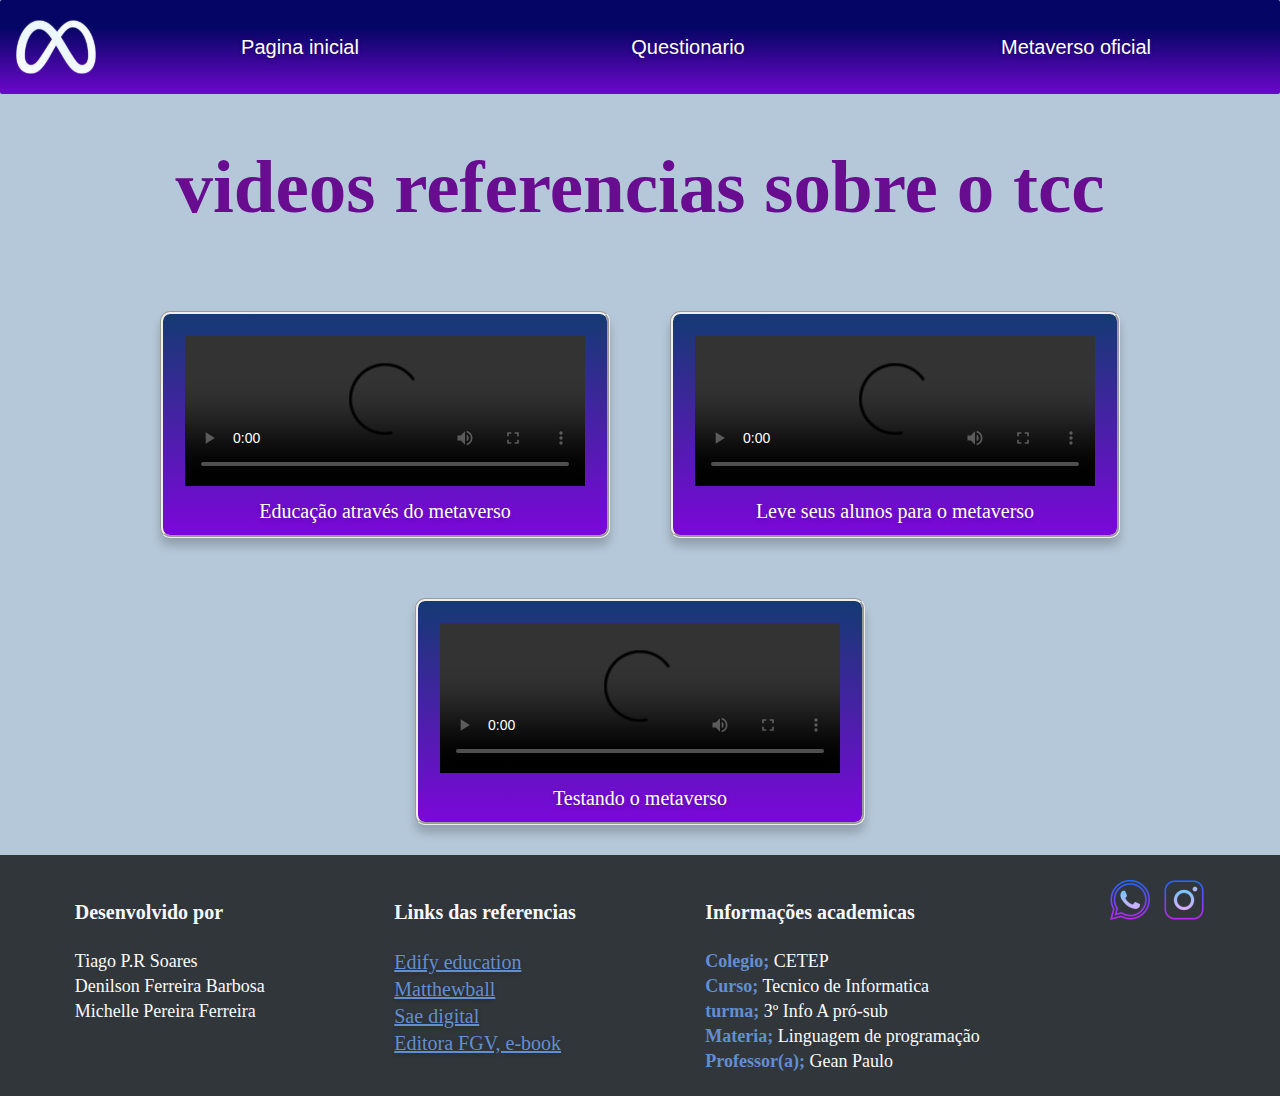
==== audio-visual.html @ f2696cb2 "Update audio-visual.html" ====
<!DOCTYPE html>
<html lang="pt-br">

<head>
    <meta charset="UTF-8">
    <meta name="viewport" content="width=device-width, initial-scale=1.0">
    <title>audio-visual</title>
    <link rel="stylesheet" href="style.css">
    <link rel="shortcut icon" href="img/image-removebg-preview (3) 1.svg" type="image/x-icon">
</head>

<style>
    body{
        background-color: rgb(181, 200, 217);
    }
</style>

<body >
    <header>
        <img class="logo" src="img/image-removebg-preview (3) 1.svg" alt="Meta">
        <nav class="top">

            <button><a href="index.html">Pagina inicial</a></button>

            <button><a href="TCCmetaverso/Questionário_TCC_METAVERSO (respostas).xlsx">Questionario</a></button>

            <button><a href="https://about.meta.com/br/metaverse/">Metaverso oficial</a></button>
            
        </nav>
    </header>
    
    <h1 class="video-h1">videos referencias sobre o tcc</h1>
    <section class="videos">
        
        <div class="box-videos">
            <video controls src="videos/Educação através do Metaverso.mp4"></video>
            <br>
            <a class="link-yt" href="https://youtu.be/pbp-g9bPGcU?si=i5xBfxd6cBNL3swI">Educação através do metaverso</a>
           
        </div>
         <div class="box-videos">
            <video source controls src="videos/Educação-no-Metaverso-como-sua-escola-va_2.mp4"></video><br>

            <a class="link-yt" href="https://youtu.be/2I0vy05d5mg?si=NMJ3Z45GX0q2kY8o">Leve seus alunos para o
                metaverso</a>
        </div>
       <!--<div class="box-videos">
            <video controls src="/videos/Leve-seus-alunos-para-o-Metaverso-Como-e_1 (1).mp4"></video>
            <br>
            <a class="link-yt" href="https://youtu.be/7pcWdQiZyxg?si=bS5fr811fOK5soPh">Educação no metaverso</a>
        </div>-->
        <div class="box-videos">
            <video controls src="videos/testando.mp4"></video>
            <br>
            <a class="link-yt" href="">Testando o metaverso</a>
        </div>

    </section>

    <footer>
        <nav class="navfooter">
            <div class="list-footer">
                <ul></ul>
                <li>
                    <h4>Desenvolvido por</h4>
                </li>
                <li>Tiago P.R Soares</li>
                <li>Denilson Ferreira Barbosa</li>
                <li>Michelle Pereira Ferreira</li>
            </ul>
        </div>
        <div class="list-footer">
            <li>
                <h4>Links das referencias</h4>
            </li>
            <li>
                <a href="https://edifyeducation.com.br/blog/o-que-e-o-metaverso-e-o-que-voce-precisa-saber-sobre-ele/">Edify
                    education</a>
            </li>
            <li>
                <a href="https://www.matthewball.vc/all/forwardtothemetaverseprimer">Matthewball</a>
            </li>
            <li>
                <a href="https://sae.digital/metaverso-na-educacao/">Sae digital</a>
            </li>
            <li>
                <a href="https://editora.fgv.br/produto/experiencias-na-educacao-mediada-por-tecnologias-3667">Editora FGV, e-book</a>
            </li>
        </div>
        <div class="list-footer">
            <div class="list-academica">
                <li>
                    <h4>Informações academicas</h4>
                </li>
                <li><strong>Colegio;</strong> CETEP</li>
                <li><Strong>Curso;</Strong> Tecnico de Informatica</li>
                <li><strong>turma;</strong> 3º Info A pró-sub</li>
                <li><strong>Materia;</strong> Linguagem de programação</li>
                <li><strong>Professor(a);</strong> Gean Paulo</li>
            </div>
        </div>

        <div class="social">
            <a href="https://wa.me/qr/XDJVKPZ3ZAJNK1"><img src="img/WhatsApp.svg" alt="contato"></a>
            <a href="https://www.instagram.com/portaldosertaocetep?utm_source=ig_web_button_share_sheet&igsh=ZDNlZDc0MzIxNw=="><img src="img/Instagram.svg" alt="CETEP"></a>
        </div>
    </footer>



</body>
<script>
    document.addEventListener("DOMContentLoaded", function() {
        const boxes = document.querySelectorAll('.box-videos');
        
        boxes.forEach(box => {
            box.classList.add('border-light');
        });
    });
    </script>
</html>
---- style.css ----
body {
    background-color: rgb(234, 239, 244);
    width: 100dvw;
    height: 100dvh;
    display: flex;
    flex-direction: column;
    justify-content: space-between;
    align-items: center;
    margin: 0;
}

header {
    background: linear-gradient(180deg, rgb(5, 5, 101) 30%, rgba(124, 7, 218, 1) 110%, rgba(133, 3, 226, 1) 100%);
    width: 100%;
    height: 150px;
    border-radius: 2px;
    display: flex;
    text-align: center;
    justify-content: center;
    align-items: center;
    padding: 20px 0px;
}

a,
button,
.logo {
    background-color: transparent;
    width: 250px;
    color: rgb(255, 255, 255);
    border: none;
    text-align: center;
    font-size: 20px;
    text-decoration: none;
    text-shadow: 0 2px 5px rgba(0, 0, 0, 0.2);
}

a:hover {
    text-decoration: 4px underline;
    text-underline-offset: 10px;
    /*serve para afasta linha do texto*/
    transition: 6ms all;
}

nav {
    display: flex;
    width: 100vw;
    margin: 10px;
    justify-content: space-around;
    flex-direction: row;
    flex-wrap: wrap;
}

.logo {
    width: 80px;
    border: transparent;
    margin-left: 1rem;
}

main {
    display: flex;
    flex-direction: column;
    width: 100dvw;
    flex: 1;
    justify-content: center;
    align-items: center;
    margin: 0px;
    flex-wrap: wrap;
}

.box-3,
.box-1 {
    background-color: rgb(11, 5, 95);
    display: flex;
    flex-direction: row;
    justify-content: space-between;
    align-items: start;
    width: 100dvw;
    height: 100dvh;
    margin: 1px 0;
}

.box-2,
.box-4 {
    background-color: #481a6e;
    display: flex;
    flex-direction: row-reverse;
    width: 100dvw;
    height: 100dvh;
    margin: 1px 0;

}

.img-box {
    height: 100%;
    margin: 0px;
}

article {
    display: flex;
    flex-direction: column;
}

.h1-p {
    margin-top: 90px;
}

p {
    width: 75%;
    margin: 40px 80px;
    font-size: 27px;
    font-family: Arial, Helvetica, sans-serif;
    color: #f9fafc;
    text-align: justify;
    flex-wrap: wrap;
    word-spacing: -1px;

}





.videos {
    width: 100%;
    display: flex;
    justify-content: center;
    flex-direction: row;
    align-items: center;
    flex-wrap: wrap;
    text-align: center;
}

.box-videos {
    padding: 12px;
    margin: 30px;
    background: linear-gradient(180deg, rgba(20, 58, 115, 1) 0%, rgba(124, 7, 218, 1) 100%, rgba(133, 3, 226, 1) 100%);
    box-shadow: 0 8px 10px rgba(0, 0, 0, 0.2);
    border-radius: 10px;
    border-style: groove;
    color: aliceblue;
    align-items: center;
    justify-content: center;
}

video {
    width: 400px;
    margin: 10px;
}

#p-br,
#p-end {
    margin-left: 10rem;
    word-spacing: -1px;

}

h1 {
    font-weight: bolder;
    font-size: 75px !important;
}

.title-box {
    color: #e15cf8;
}

.video-h1 {
    color: rgb(104, 13, 143);
}

.title-box-reverse,
.title-box {
    font-size: 75px;
    margin: 10px 80px;
}

.title-box-reverse {
    margin-left: 13rem;
    color: rgb(76, 229, 232);
}

.img-box-triple {
    width: 300px;
    height: 200px;
}

.box-triple {
    background-color: rgb(11, 5, 95);
    text-align: center;
    justify-content: center;
    width: 100%;
    height: 100vh;
    display: flex;
    flex-direction: column;
    margin: 1px 0;
}

.box-legend {
    width: 100%;
    display: flex;
    flex-direction: row;
    justify-content: space-evenly;
    flex-wrap: wrap;
    height: 100vh;
    align-items: center;

}

.box-text {
    width: 310px;
    height: 400px;
    padding: 2px 0px;
    display: flex;
    flex-direction: column;
    justify-content: space-between;
    margin: 0px 0px;
    align-items: center;



}

legend {
    font-size: 20px;
    color: #f9fafc;
    text-align: center;
    width: 310px;
    height: 400px;

}

.title-box-triple {
    color: #e15cf8;
    margin-top: 40px;
    font-size: 35px;
}

h3 {
    color: #e15cf8;
    font-size: 2rem;
}

footer {
    background-color: rgba(0, 0, 0, 0.729);
    width: 100%;
    padding: 10px 0;
    display: flex;
    flex-direction: row;
    justify-content: center;
    align-items: center;
    flex-wrap: wrap;
    margin: 0;
    position: relative;
}

li {
    list-style: none;
    color: #f9fafc;
    margin: 4px;
    font-size: 18px;
}

h4 {
    color: ghostwhite;
    font-size: 20px;
}

.list-footer a {
    text-decoration: underline;
    color: #638ecf;
}

.list-academica strong {
    color: #638ecf;
}

.L a:hover {
    text-decoration: none;
    color: #470d76;
}

.social img {
    width: 50px;
    height: 50px;
    border: none;
}

.social>img:hover {
    cursor: pointer;
}

@keyframes borderLight {
    0% {
        box-shadow: 0 0 5px rgba(221, 66, 174, 0.834), 0 0 10px rgba(236, 8, 190, 0.714);
    }

    25% {
        box-shadow: 0 0 5px rgba(0, 255, 0, 0.5), 0 0 10px rgba(0, 255, 0, 0.5);
    }

    50% {
        box-shadow: 0 0 5px rgba(0, 0, 255, 0.5), 0 0 10px rgb(76, 229, 232);
    }

    75% {
        box-shadow: 0 0 5px whitesmoke, 0 0 10px rgba(255, 255, 0, 0.5);
    }

    100% {
        box-shadow: 0 0 5px rgba(236, 24, 24, 0.863), 0 0 10px rgba(255, 0, 0, 0.5);
    }
}

.border-light {
    animation: borderLight 5s infinite;
}

@media (max-width: 736px) {

    header {
        height: 100px;
        margin: 0px;
    }

    nav {
        flex-direction: column;
        align-items: center;
        gap: 1rem;
    }


    .box-1,
    .box-2,
    .box-3,
    .box-4 {
        flex-direction: column;
        justify-content: center;
        align-items: center;
        height: auto;
        margin: 1px 0;
    }

   
    .box-2,
    .box-4 {
        display: flex;
        justify-content: center;
        margin: 0px;
        align-items: center !important;


    }

  
    .img-box,
    .box-text {
        width: 90%;
        height: auto;
        display: flex;
        justify-content: center;
        align-items: center;
    }

    .img-box {
        width: 350px;
        margin: 0;
    }

    #p-end,
    p {
        width:95%;
        font-size: 1.1rem;
        text-align: justify;
        margin: 10px 0px;
        word-spacing: -1px;
        letter-spacing: initial;
        padding: 4rem 5px;

    }

    article {
        display: flex;
        width: 100%;
        flex-direction: column;
        margin: 0px !important;
        justify-content: space-between;
        align-items: center;
    }

    .title-box-reverse {
        text-align: center;
        margin: auto;
        font-size: 25px;
        margin: 1rem 0;

    }

    h1 {
        font-size: 30px !important;
        text-align: center;
        margin-top: 2rem !important;
    }

     .box-text{
        width:100%;
        margin-top:2px;
        height:450px;
        margin-bottom:5rem;
    }

    .box-triple{
        height:2000px;
        display: flex;
        align-items: center;
       
        gap:-50px;
    }
    
    
    .box-legend {
    
        height:500vh;
       gap:0px;}
      
    }
 
    .title-box-triple {
        margin-bottom: 1rem;
    }
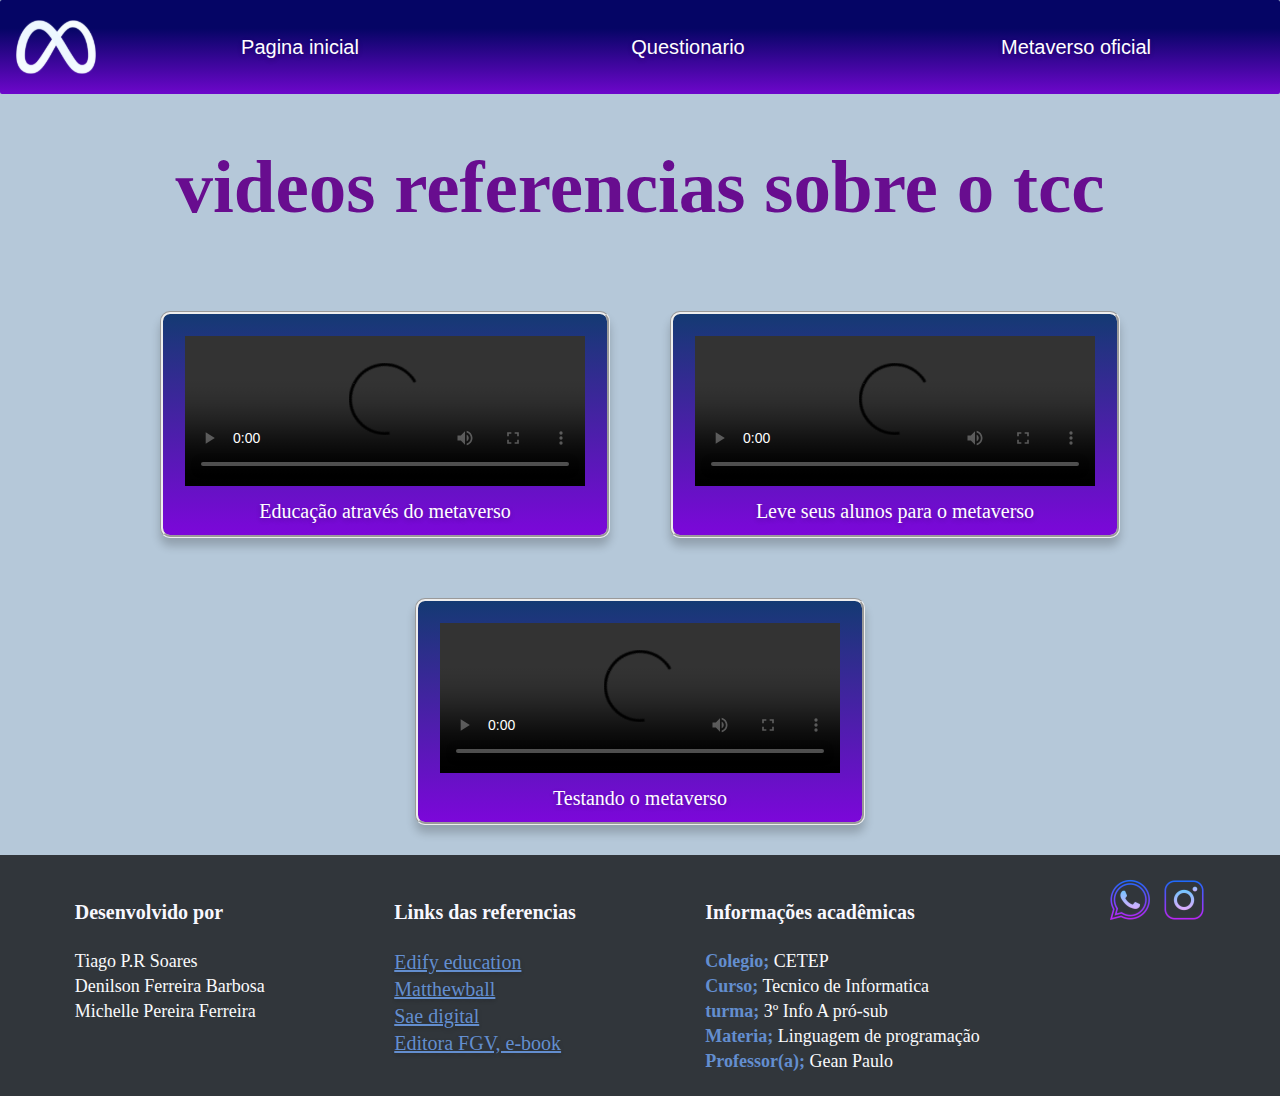
==== commit f939329f: "Update audio-visual.html" ====
--- a/audio-visual.html
+++ b/audio-visual.html
@@ -90,7 +90,7 @@
         <div class="list-footer">
             <div class="list-academica">
                 <li>
-                    <h4>Informações academicas</h4>
+                    <h4>Informações acadêmicas</h4>
                 </li>
                 <li><strong>Colegio;</strong> CETEP</li>
                 <li><Strong>Curso;</Strong> Tecnico de Informatica</li>
--- a/style.css
+++ b/style.css
@@ -113,13 +113,7 @@
     text-align: justify;
     flex-wrap: wrap;
     word-spacing: -1px;
-
-}
-
-
-
-
-
+}
 .videos {
     width: 100%;
     display: flex;
@@ -191,7 +185,8 @@
     height: 100vh;
     display: flex;
     flex-direction: column;
-    margin: 1px 0;
+    padding-bottom:2rem;
+   
 }
 
 .box-legend {
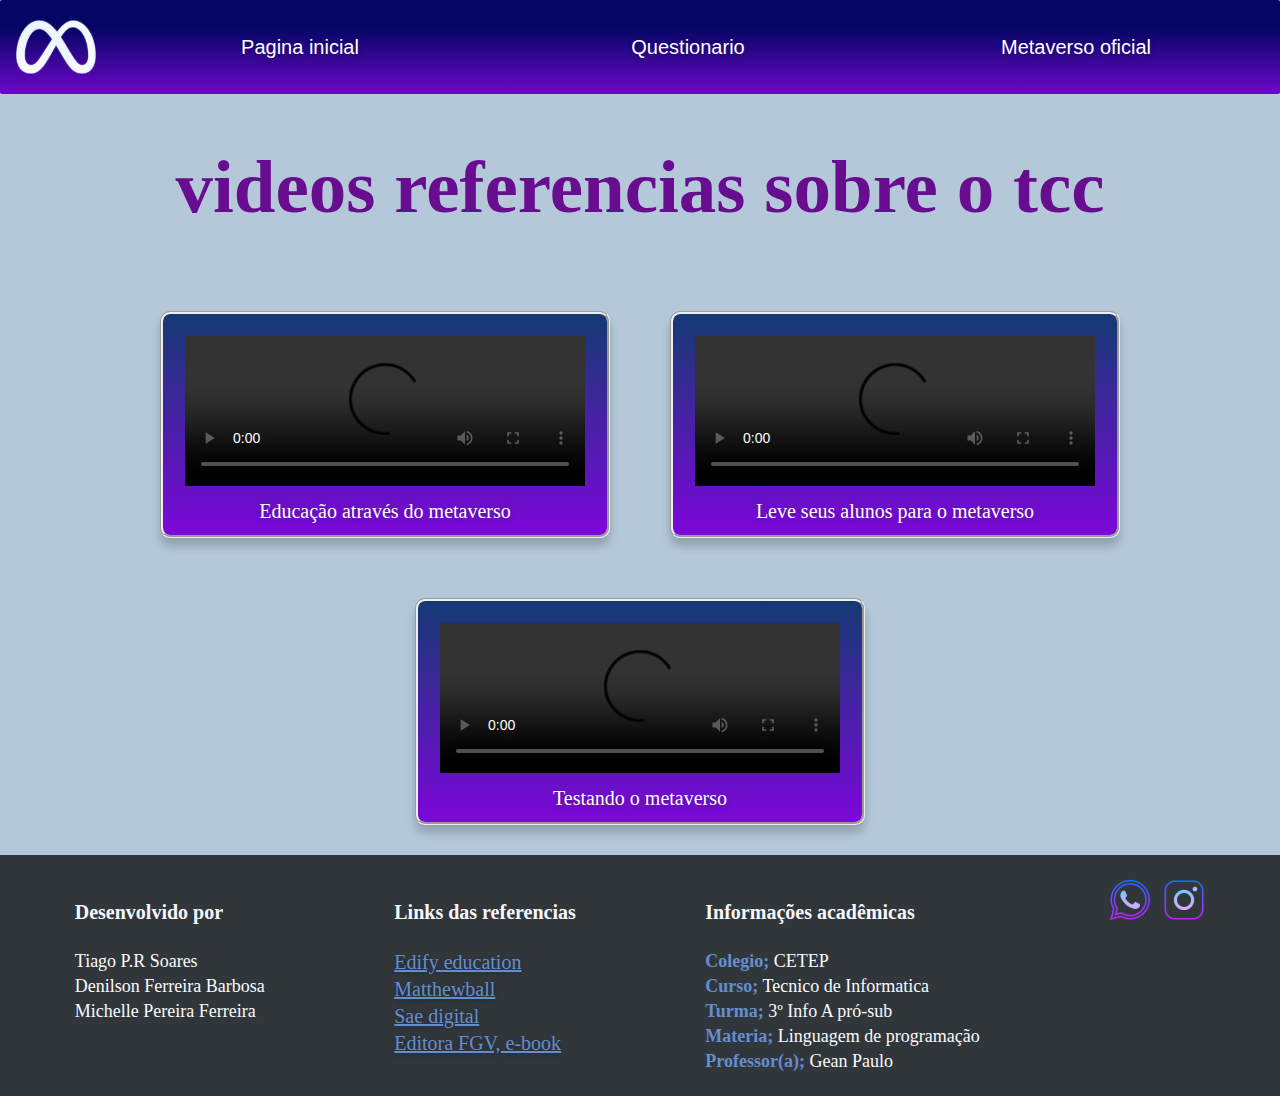
==== commit 9e453124: "Update audio-visual.html" ====
--- a/audio-visual.html
+++ b/audio-visual.html
@@ -94,7 +94,7 @@
                 </li>
                 <li><strong>Colegio;</strong> CETEP</li>
                 <li><Strong>Curso;</Strong> Tecnico de Informatica</li>
-                <li><strong>turma;</strong> 3º Info A pró-sub</li>
+                <li><strong>Turma;</strong> 3º Info A pró-sub</li>
                 <li><strong>Materia;</strong> Linguagem de programação</li>
                 <li><strong>Professor(a);</strong> Gean Paulo</li>
             </div>
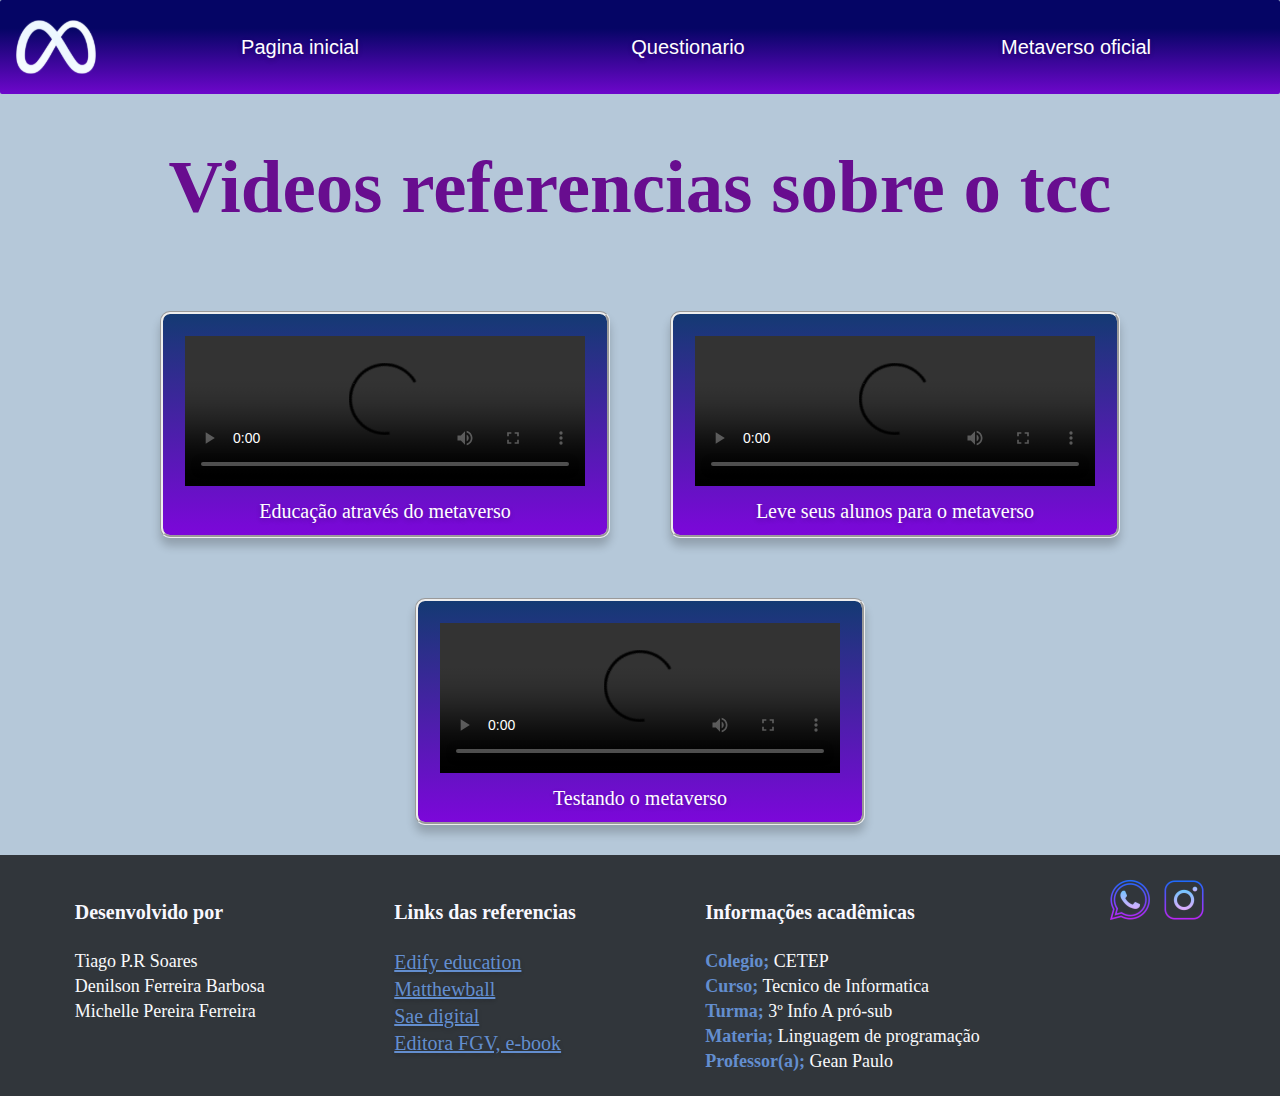
==== commit f70f0bea: "Update audio-visual.html" ====
--- a/audio-visual.html
+++ b/audio-visual.html
@@ -29,7 +29,7 @@
         </nav>
     </header>
     
-    <h1 class="video-h1">videos referencias sobre o tcc</h1>
+    <h1 class="video-h1">Videos referencias sobre o tcc</h1>
     <section class="videos">
         
         <div class="box-videos">
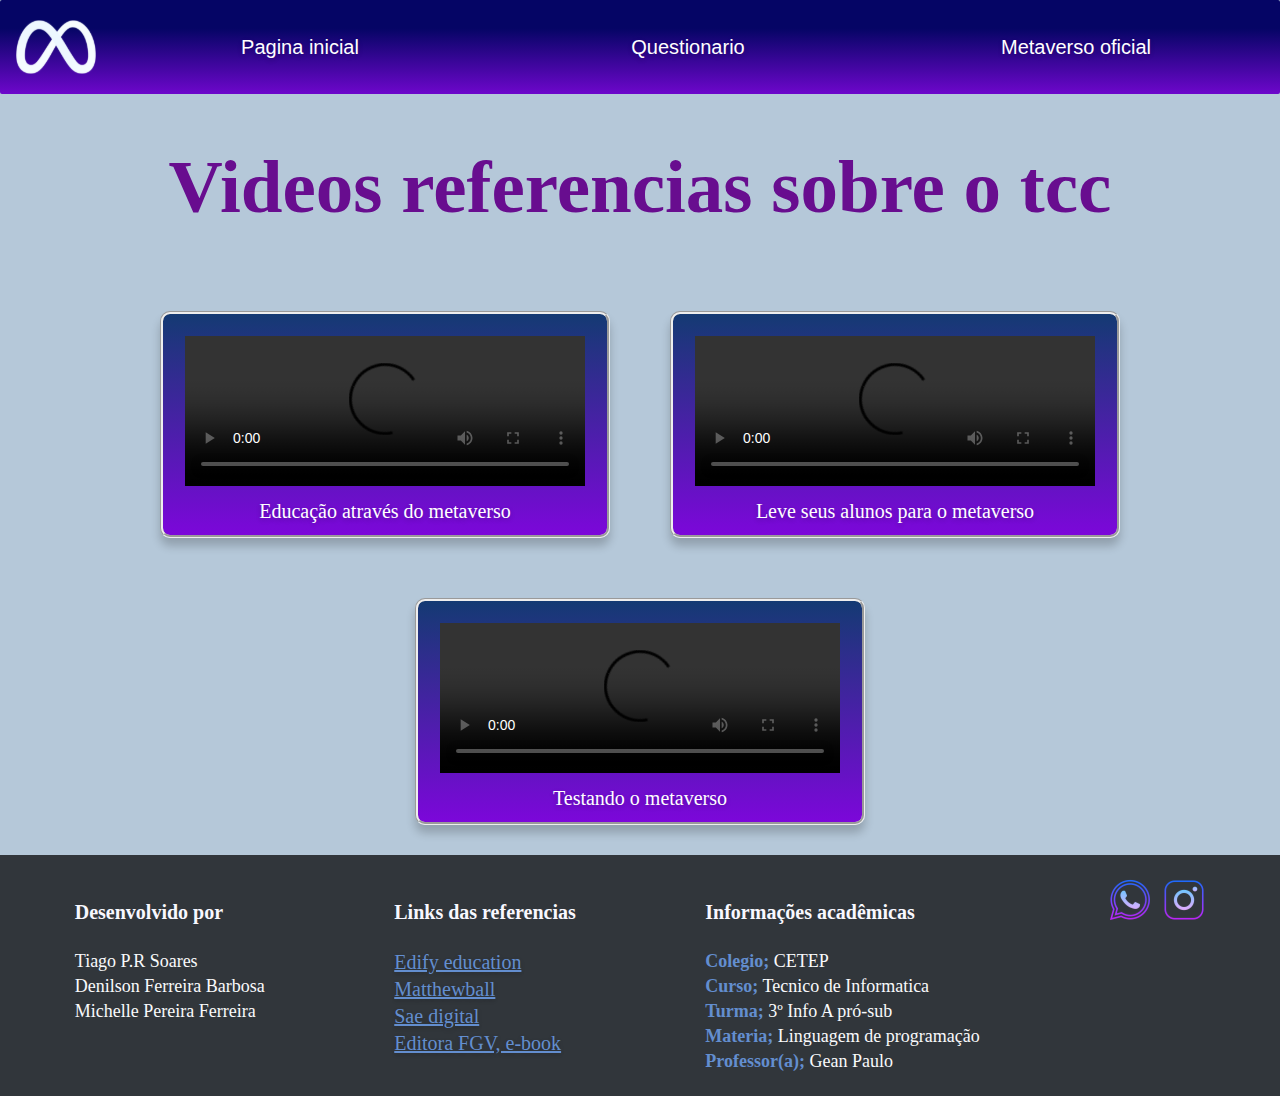
==== commit 2e6556f4: "Update audio-visual.html" ====
--- a/audio-visual.html
+++ b/audio-visual.html
@@ -22,7 +22,7 @@
 
             <button><a href="index.html">Pagina inicial</a></button>
 
-            <button><a href="TCCmetaverso/Questionário_TCC_METAVERSO (respostas).xlsx">Questionario</a></button>
+            <button><a href="Questionário_TCC_METAVERSO (respostas).xlsx">Questionario</a></button>
 
             <button><a href="https://about.meta.com/br/metaverse/">Metaverso oficial</a></button>
             
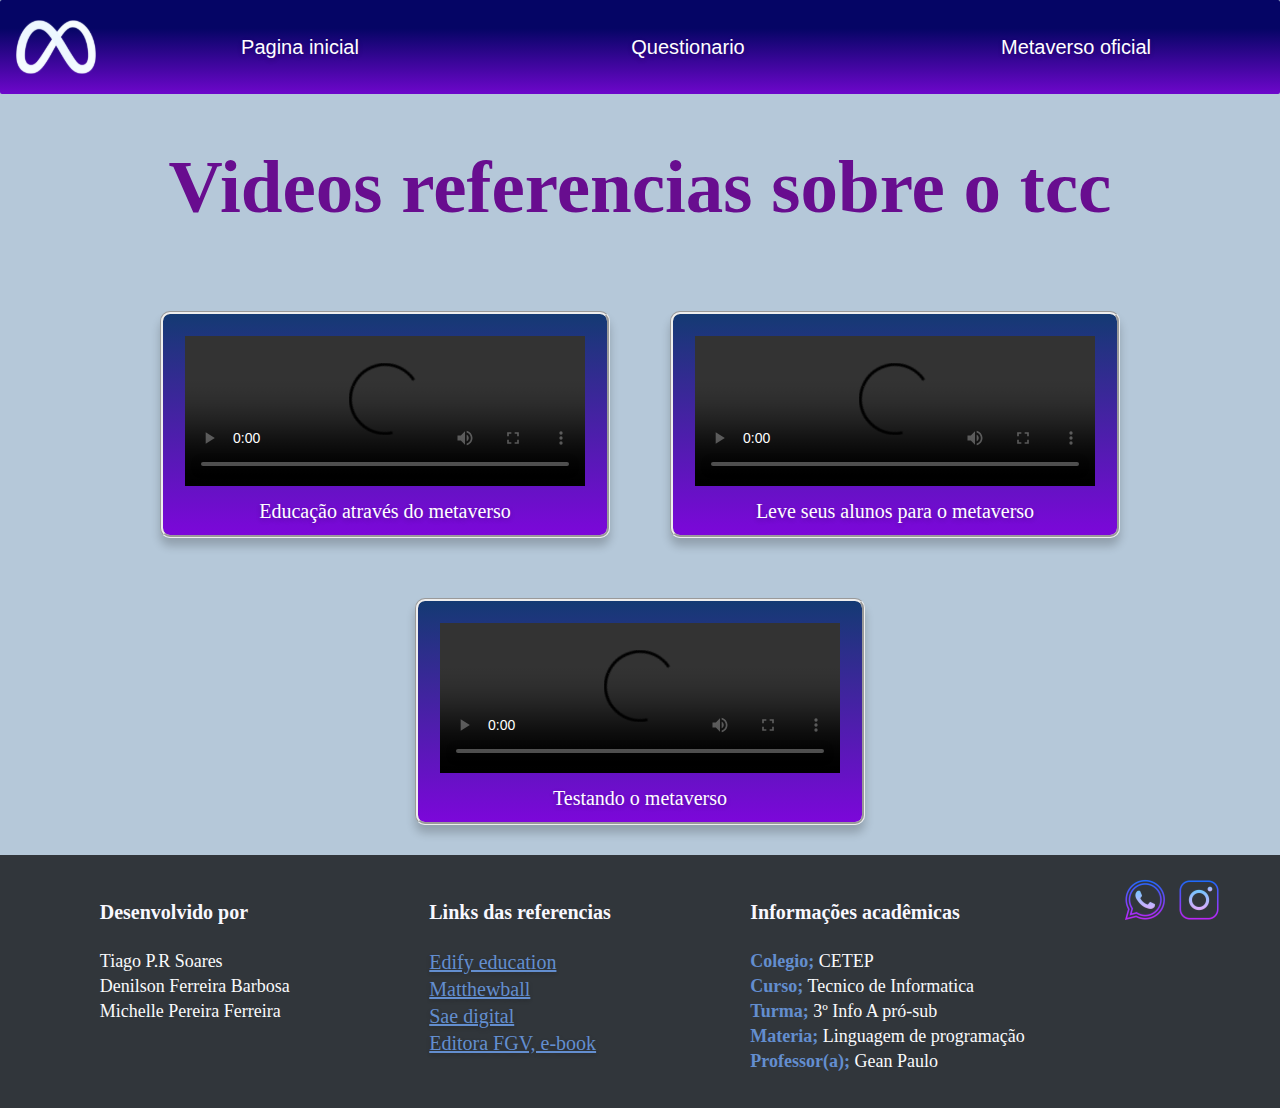
==== commit 59f399d6: "Update audio-visual.html" ====
--- a/audio-visual.html
+++ b/audio-visual.html
@@ -57,10 +57,11 @@
 
     </section>
 
+   
     <footer>
         <nav class="navfooter">
             <div class="list-footer">
-                <ul></ul>
+                <ul>
                 <li>
                     <h4>Desenvolvido por</h4>
                 </li>
@@ -70,6 +71,7 @@
             </ul>
         </div>
         <div class="list-footer">
+               <ul> 
             <li>
                 <h4>Links das referencias</h4>
             </li>
@@ -86,8 +88,10 @@
             <li>
                 <a href="https://editora.fgv.br/produto/experiencias-na-educacao-mediada-por-tecnologias-3667">Editora FGV, e-book</a>
             </li>
+                </ul>
         </div>
         <div class="list-footer">
+            <ul>
             <div class="list-academica">
                 <li>
                     <h4>Informações acadêmicas</h4>
@@ -97,6 +101,7 @@
                 <li><strong>Turma;</strong> 3º Info A pró-sub</li>
                 <li><strong>Materia;</strong> Linguagem de programação</li>
                 <li><strong>Professor(a);</strong> Gean Paulo</li>
+                </ul>
             </div>
         </div>
 
@@ -104,8 +109,8 @@
             <a href="https://wa.me/qr/XDJVKPZ3ZAJNK1"><img src="img/WhatsApp.svg" alt="contato"></a>
             <a href="https://www.instagram.com/portaldosertaocetep?utm_source=ig_web_button_share_sheet&igsh=ZDNlZDc0MzIxNw=="><img src="img/Instagram.svg" alt="CETEP"></a>
         </div>
+        </nav>
     </footer>
-
 
 
 </body>
--- a/style.css
+++ b/style.css
@@ -141,7 +141,7 @@
     margin: 10px;
 }
 
-#p-br,
+#p-end-2,
 #p-end {
     margin-left: 10rem;
     word-spacing: -1px;
@@ -168,7 +168,7 @@
 }
 
 .title-box-reverse {
-    margin-left: 13rem;
+    margin-left: 10rem;
     color: rgb(76, 229, 232);
 }
 
@@ -321,6 +321,10 @@
         align-items: center;
         gap: 1rem;
     }
+
+    .logo{
+    display: none;
+}
 
 
     .box-1,
@@ -356,7 +360,7 @@
     }
 
     .img-box {
-        width: 350px;
+        width: 99%;
         margin: 0;
     }
 
@@ -369,8 +373,13 @@
         word-spacing: -1px;
         letter-spacing: initial;
         padding: 4rem 5px;
-
-    }
+    }
+
+#p-end-2{
+        margin-top:-2rem;
+    }
+
+    
 
     article {
         display: flex;
